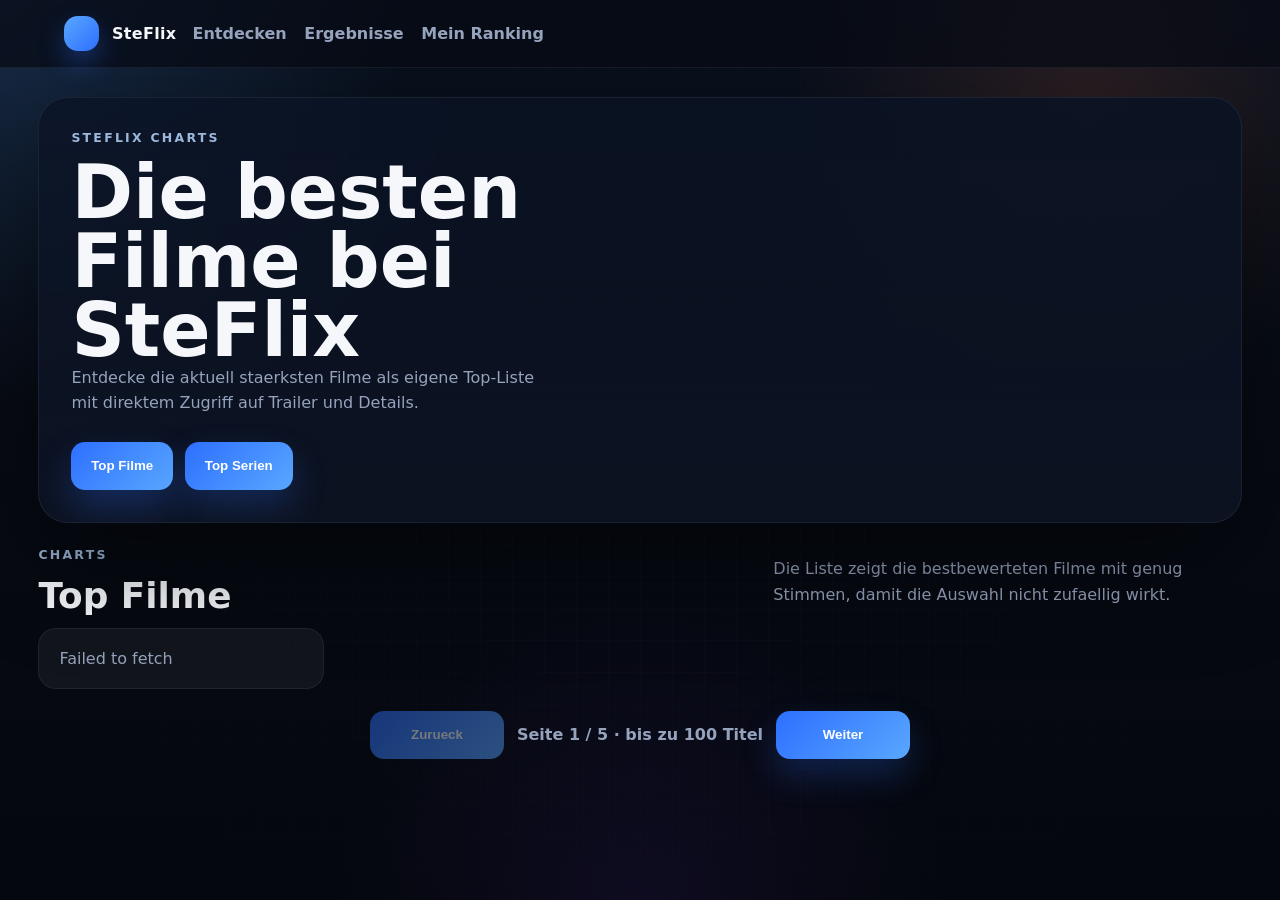
==== charts.html @ 8e14725d "Add charts pagination and align chart cards" ====
<!doctype html>
<html lang="de">
<head>
  <meta charset="UTF-8" />
  <meta name="viewport" content="width=device-width, initial-scale=1.0" />
  <title>SteFlix Charts</title>
  <link rel="stylesheet" href="style.css" />
</head>
<body>
  <header class="topbar">
    <a href="index.html" class="logo-wrap">
      <span class="logo-mark" aria-hidden="true">
        <video id="logoLoopVideo" class="logo-video" src="assets/logo-loop.mp4" muted playsinline preload="auto"></video>
      </span>
      <span class="logo">SteFlix</span>
    </a>
    <nav>
      <a href="index.html#discover">Entdecken</a>
      <a href="index.html#resultsSection">Ergebnisse</a>
      <a href="ranking.html">Mein Ranking</a>
    </nav>
  </header>

  <main>
    <section class="studio-section">
      <div class="studio-banner">
        <p class="hero-kicker">SteFlix Charts</p>
        <h2 id="chartsHeroTitle">Die besten Filme bei SteFlix</h2>
        <p id="chartsHeroCopy" class="section-copy">
          Entdecke die aktuell staerksten Filme und Serien als eigene Top-Liste mit direktem Zugriff auf Trailer und Details.
        </p>
        <div class="quick-actions chart-switch">
          <button id="showMoviesBtn" type="button">Top Filme</button>
          <button id="showSeriesBtn" type="button">Top Serien</button>
        </div>
      </div>
    </section>

    <section class="content-section">
      <div class="section-head compact">
        <div>
          <p class="section-kicker">Charts</p>
          <h2 id="chartsHeading">Top Filme</h2>
        </div>
        <p id="chartsDescription" class="section-copy">
          Die Liste zeigt die bestbewerteten Filme mit genug Stimmen, damit die Auswahl nicht zufaellig wirkt.
        </p>
      </div>
      <section id="chartsGrid" class="results top-chart-grid"></section>
      <div class="chart-pagination">
        <button id="chartsPrevBtn" type="button">Zurueck</button>
        <p id="chartsPageInfo" class="chart-page-info">Seite 1 / 5</p>
        <button id="chartsNextBtn" type="button">Weiter</button>
      </div>
    </section>
  </main>

  <div id="infoModal" class="modal" hidden>
    <div class="modal-backdrop" id="modalBackdrop"></div>
    <div class="modal-content">
      <button id="modalClose" class="modal-close" type="button">Schliessen</button>
      <div class="modal-hero" id="modalHero">
        <div class="modal-hero-overlay"></div>
        <div class="modal-hero-content">
          <img id="modalPoster" class="modal-poster" alt="Poster" />
          <div class="modal-copy">
            <p id="modalEyebrow" class="modal-eyebrow"></p>
            <h2 id="modalTitle"></h2>
            <div id="modalMeta" class="modal-meta"></div>
            <p id="modalOverview" class="modal-overview"></p>
          </div>
        </div>
      </div>
      <div class="modal-sections">
        <section class="modal-panel">
          <h3>Trailer</h3>
          <div id="modalTrailer"></div>
        </section>
        <section class="modal-panel">
          <h3>Bilder</h3>
          <div id="modalGallery" class="modal-gallery"></div>
        </section>
      </div>
    </div>
  </div>

  <script src="charts-page.js"></script>
</body>
</html>
---- style.css ----
:root {
  --bg: #070b14;
  --surface: rgba(13, 19, 33, 0.88);
  --surface-strong: #0f1728;
  --text: #f5f7fb;
  --muted: #96a3bd;
  --accent: #59a7ff;
  --accent-strong: #b9d8ff;
  --line: rgba(185, 216, 255, 0.12);
  --shadow: 0 22px 60px rgba(0, 0, 0, 0.34);
  --shadow-strong: 0 38px 110px rgba(0, 0, 0, 0.48);
  --topbar-offset: 0px;
  --search-panel-height: 0px;
}

* {
  box-sizing: border-box;
}

html {
  scroll-behavior: smooth;
}

body {
  margin: 0;
  font-family: "Segoe UI", "SF Pro Text", system-ui, sans-serif;
  background: var(--bg);
  color: var(--text);
  position: relative;
  overflow-x: hidden;
}

body::before {
  content: "";
  position: fixed;
  inset: 0;
  background:
    radial-gradient(circle at top left, rgba(89, 167, 255, 0.18), transparent 26%),
    radial-gradient(circle at 85% 12%, rgba(255, 123, 72, 0.14), transparent 22%),
    radial-gradient(circle at bottom center, rgba(131, 61, 255, 0.08), transparent 28%),
    linear-gradient(180deg, #09111f 0%, #070b14 46%, #04070d 100%);
  z-index: -2;
}

body::after {
  content: "";
  position: fixed;
  inset: 0;
  background-image:
    linear-gradient(rgba(255, 255, 255, 0.025) 1px, transparent 1px),
    linear-gradient(90deg, rgba(255, 255, 255, 0.025) 1px, transparent 1px);
  background-size: 32px 32px;
  mask-image: radial-gradient(circle at center, black 26%, transparent 88%);
  z-index: -1;
  opacity: 0.55;
}

.topbar {
  position: sticky;
  top: 0;
  z-index: 20;
  display: grid;
  grid-template-columns: auto minmax(0, 1fr) auto;
  align-items: start;
  gap: 1rem;
  padding: 1rem 5vw;
  background: rgba(7, 11, 20, 0.72);
  backdrop-filter: blur(18px);
  border-bottom: 1px solid rgba(185, 216, 255, 0.08);
}

.logo-wrap {
  display: inline-flex;
  align-items: center;
  gap: 0.8rem;
  text-decoration: none;
  color: inherit;
}

.logo-mark {
  width: 2.2rem;
  height: 2.2rem;
  display: inline-grid;
  place-items: center;
  overflow: hidden;
  border-radius: 14px;
  background: linear-gradient(135deg, #59a7ff, #2d6fff);
  color: white;
  font-weight: 800;
  box-shadow: 0 12px 26px rgba(45, 111, 255, 0.34);
}

.logo-video {
  width: 100%;
  height: 100%;
  display: block;
  object-fit: cover;
}

.logo {
  font-weight: 800;
  letter-spacing: 0.02em;
  white-space: nowrap;
}

nav {
  display: flex;
  flex-wrap: wrap;
  gap: 1.1rem;
  align-self: center;
  min-width: 0;
}

nav a {
  text-decoration: none;
  color: var(--muted);
  font-weight: 600;
  white-space: nowrap;
}

nav a:hover {
  color: var(--accent-strong);
}

nav a.active {
  color: var(--accent-strong);
}

main {
  max-width: 1540px;
  min-width: 0;
  margin: 0 auto;
  padding: 0 3vw 5.2rem;
}

.hero-stack {
  display: grid;
  gap: 0.9rem;
  align-content: start;
  min-width: 0;
}

.hero {
  display: grid;
  grid-template-columns: 1fr;
  gap: 1.15rem;
  padding: 0.2rem 0 1rem;
  align-items: stretch;
  min-width: 0;
}

.preview-panel,
.hero-spotlight,
.studio-banner {
  position: relative;
  overflow: hidden;
  border-radius: 30px;
  box-shadow: var(--shadow-strong);
  border: 1px solid rgba(185, 216, 255, 0.08);
}

.preview-panel {
  min-height: 490px;
  padding: 1rem;
  background:
    linear-gradient(180deg, rgba(7, 10, 18, 0.16), rgba(7, 10, 18, 0.96)),
    radial-gradient(circle at top right, rgba(255, 255, 255, 0.1), transparent 24%);
  color: white;
  display: grid;
  grid-template-rows: auto 1fr;
  gap: 0.75rem;
}

.hero-kicker,
.section-kicker,
.spotlight-label {
  margin: 0 0 0.8rem;
  font-size: 0.78rem;
  font-weight: 800;
  letter-spacing: 0.18em;
  text-transform: uppercase;
  color: rgba(185, 216, 255, 0.84);
}

.hero h1,
.studio-banner h2 {
  margin: 0;
  max-width: 11ch;
  font-size: clamp(2.85rem, 5.8vw, 5rem);
  line-height: 0.93;
  overflow-wrap: anywhere;
  text-wrap: balance;
}

.subtitle {
  margin: 1rem 0 0;
  max-width: 60ch;
  color: rgba(245, 247, 251, 0.78);
  font-size: 1.16rem;
  line-height: 1.65;
}

.quick-actions {
  margin-top: 1.6rem;
  display: flex;
  gap: 0.75rem;
  flex-wrap: wrap;
}

.hero-spotlight {
  padding: 0.85rem;
  background:
    linear-gradient(180deg, rgba(10, 18, 35, 0.96), rgba(13, 19, 33, 0.94)),
    radial-gradient(circle at top left, rgba(89, 167, 255, 0.2), transparent 36%);
  color: white;
  display: grid;
  gap: 0.65rem;
}

.preview-head {
  display: flex;
  flex-wrap: wrap;
  justify-content: space-between;
  gap: 1rem;
  align-items: start;
}

.preview-head > div,
.spotlight-head > div {
  min-width: 0;
}

.preview-copy {
  max-width: 29ch;
  min-width: 0;
  margin: 0;
  color: rgba(245, 247, 251, 0.72);
  line-height: 1.45;
  font-size: 0.95rem;
  overflow-wrap: anywhere;
}

.preview-grid {
  display: block;
  min-height: 0;
}

.preview-card,
.preview-slide {
  position: relative;
  min-height: 392px;
  border-radius: 22px;
  overflow: hidden;
  background:
    linear-gradient(180deg, rgba(11, 16, 28, 0.1), rgba(11, 16, 28, 0.96)),
    linear-gradient(135deg, rgba(89, 167, 255, 0.16), transparent 44%);
  border: 1px solid rgba(185, 216, 255, 0.08);
  box-shadow: var(--shadow);
  cursor: pointer;
}

.preview-card.loading,
.preview-slide.loading {
  cursor: default;
}

.preview-card-image {
  position: absolute;
  inset: 0;
  width: 100%;
  height: 100%;
  object-fit: cover;
}

.preview-card-overlay {
  position: absolute;
  inset: 0;
  background:
    linear-gradient(180deg, rgba(8, 12, 22, 0.08), rgba(8, 12, 22, 0.92)),
    radial-gradient(circle at top right, rgba(255, 255, 255, 0.12), transparent 20%);
}

.preview-card-copy {
  position: relative;
  z-index: 1;
  display: grid;
  gap: 0.45rem;
  align-content: end;
  min-height: 100%;
  min-width: 0;
  padding: 1rem;
}

.preview-slide-copy {
  max-width: 56%;
  padding: 1.15rem 1.2rem 3.15rem;
  gap: 0.65rem;
}

.preview-card-copy strong {
  font-size: 1.72rem;
  line-height: 1.02;
  max-width: 14ch;
  overflow-wrap: anywhere;
  text-wrap: balance;
}

.preview-card-copy p {
  margin: 0;
  color: rgba(245, 247, 251, 0.76);
  line-height: 1.45;
  font-size: 0.95rem;
  overflow-wrap: anywhere;
}

.preview-badge {
  justify-self: start;
  display: inline-flex;
  align-items: center;
  padding: 0.28rem 0.55rem;
  border-radius: 999px;
  background: rgba(89, 167, 255, 0.16);
  color: var(--accent-strong);
  font-size: 0.72rem;
  font-weight: 800;
}

.preview-meta {
  display: flex;
  flex-wrap: wrap;
  gap: 0.45rem;
  font-size: 0.82rem;
  color: rgba(245, 247, 251, 0.7);
  font-weight: 700;
}

.preview-meta span {
  white-space: nowrap;
}

.preview-dots {
  position: absolute;
  left: 50%;
  bottom: 1.7rem;
  z-index: 2;
  display: inline-flex;
  justify-content: center;
  gap: 0.42rem;
  transform: translateX(-50%);
}

.preview-progress {
  position: absolute;
  left: 1.2rem;
  right: 1.2rem;
  bottom: 1rem;
  z-index: 2;
  height: 0.32rem;
  overflow: hidden;
  border-radius: 999px;
  background: rgba(255, 255, 255, 0.18);
  border: 1px solid rgba(255, 255, 255, 0.08);
}

.preview-progress-bar {
  display: block;
  width: 100%;
  height: 100%;
  transform-origin: left center;
  background: linear-gradient(90deg, rgba(89, 167, 255, 0.8), rgba(185, 216, 255, 0.98));
  animation-name: previewProgress;
  animation-timing-function: linear;
  animation-fill-mode: forwards;
}

@keyframes previewProgress {
  from {
    transform: scaleX(0);
  }

  to {
    transform: scaleX(1);
  }
}

.preview-dot {
  width: 0.78rem;
  height: 0.78rem;
  padding: 0;
  border-radius: 999px;
  border: 1px solid rgba(255, 255, 255, 0.26);
  background: rgba(255, 255, 255, 0.18);
  box-shadow: none;
}

.preview-dot:hover {
  transform: none;
  filter: none;
}

.preview-dot.is-active {
  background: var(--accent-strong);
  border-color: var(--accent-strong);
}

.spotlight-head {
  display: flex;
  flex-wrap: wrap;
  align-items: start;
  justify-content: space-between;
  gap: 1rem;
}

.spotlight-title {
  margin: 0;
  max-width: 12ch;
  font-size: clamp(1.8rem, 3vw, 2.6rem);
  line-height: 1;
  overflow-wrap: anywhere;
}

.top-ten-showcase {
  position: relative;
  display: grid;
  gap: 0.9rem;
  width: 100%;
  min-width: 0;
}

.top-ten-shell {
  position: relative;
  width: 100%;
  min-width: 0;
}

.top-movies-track {
  display: grid;
  grid-auto-flow: column;
  grid-auto-columns: 210px;
  gap: 1rem;
  width: 100%;
  min-width: 0;
  overflow-x: auto;
  overflow-y: hidden;
  padding: 0.25rem 3.6rem 0.85rem;
  scroll-behavior: smooth;
  scrollbar-width: none;
  -ms-overflow-style: none;
  user-select: none;
  cursor: grab;
  overscroll-behavior-x: contain;
}

.top-movies-track::-webkit-scrollbar {
  display: none;
}

.top-movies-track.is-dragging {
  cursor: grabbing;
  scroll-behavior: auto;
}

.top-movie-card {
  --rank-offset: 1.95rem;
  position: relative;
  min-height: 378px;
  padding: 0.35rem 0 0;
  cursor: pointer;
}

.top-movie-card.loading {
  min-height: 160px;
  padding: 1rem;
  border-radius: 18px;
  background: rgba(255, 255, 255, 0.05);
  border: 1px solid rgba(255, 255, 255, 0.08);
  cursor: default;
}

.top-movie-card.loading strong,
.top-movie-card.loading p {
  position: relative;
  z-index: 1;
}

.top-movie-card.loading p {
  margin: 0.35rem 0 0;
  color: rgba(245, 247, 251, 0.7);
}

.top-movie-rank {
  position: absolute;
  left: -0.9rem;
  bottom: 6.65rem;
  z-index: 1;
  font-size: 9.2rem;
  line-height: 0.78;
  font-weight: 900;
  color: transparent;
  -webkit-text-stroke: 2.4px rgba(89, 167, 255, 0.98);
  text-shadow: 0 0 18px rgba(89, 167, 255, 0.22);
  opacity: 0.98;
  pointer-events: none;
}

.top-movie-poster {
  position: relative;
  z-index: 0;
  width: calc(100% - var(--rank-offset));
  margin-left: var(--rank-offset);
  aspect-ratio: 2 / 3;
  object-fit: cover;
  border-radius: 18px;
  border: 1px solid rgba(255, 255, 255, 0.08);
  box-shadow: var(--shadow);
}

.top-movie-info {
  position: relative;
  z-index: 2;
  display: grid;
  gap: 0.4rem;
  margin-top: 0.75rem;
  margin-left: var(--rank-offset);
  min-height: 4.7rem;
  min-width: 0;
}

.top-movie-title {
  font-size: 0.98rem;
  line-height: 1.2;
  display: -webkit-box;
  min-height: 2.35em;
  overflow: hidden;
  -webkit-line-clamp: 2;
  -webkit-box-orient: vertical;
  overflow-wrap: anywhere;
}

.top-movie-meta {
  display: flex;
  flex-wrap: wrap;
  gap: 0.4rem;
  color: rgba(245, 247, 251, 0.7);
  font-size: 0.78rem;
  font-weight: 700;
  line-height: 1.3;
}

.top-movie-card:hover .top-movie-title {
  color: var(--accent-strong);
}

.top-ten-side {
  position: absolute;
  top: 50%;
  z-index: 3;
  width: 3rem;
  min-width: 3rem;
  padding: 0;
  aspect-ratio: 1;
  transform: translateY(-50%);
  border-radius: 16px;
  background: rgba(7, 11, 20, 0.9);
  border: 1px solid rgba(185, 216, 255, 0.12);
  box-shadow: 0 20px 40px rgba(0, 0, 0, 0.32);
}

.top-ten-side-left {
  left: 0;
}

.top-ten-side-right {
  right: 0;
}

.top-ten-side[hidden] {
  display: none;
}

.cover-categories {
  display: grid;
  gap: 1.15rem;
  margin-bottom: 1.45rem;
  min-width: 0;
}

.cover-row {
  display: grid;
  gap: 0.7rem;
  min-width: 0;
}

.cover-row-head h3 {
  margin: 0;
  font-size: clamp(1.25rem, 2vw, 1.6rem);
}

.cover-row-shell {
  position: relative;
  min-width: 0;
  max-width: 100%;
  overflow: hidden;
}

.cover-row-track {
  display: grid;
  grid-auto-flow: column;
  grid-auto-columns: 196px;
  gap: 0.9rem;
  width: 100%;
  max-width: 100%;
  min-width: 0;
  overflow-x: auto;
  overflow-y: hidden;
  padding: 0.15rem 3.2rem 0.35rem;
  scrollbar-width: none;
  scroll-behavior: smooth;
  cursor: grab;
  overscroll-behavior-x: contain;
}

.cover-row-track::-webkit-scrollbar {
  display: none;
}

.cover-row-track.is-dragging {
  cursor: grabbing;
  scroll-behavior: auto;
}

.cover-card {
  width: 100%;
  padding: 0;
  border: none;
  border-radius: 22px;
  overflow: hidden;
  background: rgba(255, 255, 255, 0.04);
  box-shadow: var(--shadow);
  aspect-ratio: 2 / 3;
  cursor: pointer;
  transition: transform 0.22s ease, box-shadow 0.22s ease, border-color 0.22s ease;
  border: 1px solid rgba(185, 216, 255, 0.08);
}

.cover-card:hover {
  transform: translateY(-4px);
  box-shadow: var(--shadow-strong);
  border-color: rgba(89, 167, 255, 0.2);
}

.cover-card.loading,
.cover-card-empty {
  min-height: 294px;
  display: grid;
  place-items: center;
  padding: 1rem;
  background: linear-gradient(180deg, rgba(17, 24, 40, 0.96), rgba(11, 16, 28, 0.98));
}

.cover-card-empty span {
  color: rgba(245, 247, 251, 0.72);
  font-weight: 700;
  text-align: center;
}

.cover-card-poster {
  width: 100%;
  height: 100%;
  display: block;
  object-fit: cover;
}

.cover-row-side {
  position: absolute;
  top: 50%;
  z-index: 3;
  width: 3rem;
  max-width: 3rem;
  min-width: 3rem;
  padding: 0;
  aspect-ratio: 1;
  transform: translateY(-50%);
  border-radius: 16px;
  background: rgba(7, 11, 20, 0.92);
  border: 1px solid rgba(185, 216, 255, 0.12);
  box-shadow: 0 20px 40px rgba(0, 0, 0, 0.32);
}

.cover-row-side-left {
  left: 0;
}

.cover-row-side-right {
  right: 0;
}

.cover-row-side[hidden] {
  display: none;
}

button {
  border: none;
  padding: 1.05rem 1.24rem;
  background: linear-gradient(135deg, #2d6fff, #59a7ff);
  color: #fff;
  cursor: pointer;
  font-weight: 700;
  border-radius: 14px;
  transition: transform 0.2s ease, filter 0.2s ease, box-shadow 0.2s ease;
  box-shadow: 0 16px 34px rgba(45, 111, 255, 0.24);
}

button:hover {
  transform: translateY(-2px);
  filter: brightness(1.06);
}

.discover-shell,
.content-section {
  margin-top: 1.5rem;
  min-width: 0;
}

.hero-stack + .content-section {
  margin-top: 1rem;
}

.studio-section {
  margin-top: 1.8rem;
}

.studio-banner {
  padding: 2rem;
  background:
    linear-gradient(180deg, rgba(10, 18, 35, 0.9), rgba(13, 19, 33, 0.95)),
    radial-gradient(circle at top left, rgba(89, 167, 255, 0.22), transparent 35%);
}

.studio-banner h2 {
  max-width: 13ch;
}

.section-head {
  display: flex;
  justify-content: space-between;
  align-items: end;
  gap: 1rem;
  margin-bottom: 0.75rem;
}

.section-head h2 {
  margin: 0;
  font-size: clamp(1.6rem, 2.8vw, 2.35rem);
}

.section-copy {
  max-width: 46ch;
  margin: 0;
  color: var(--muted);
  line-height: 1.6;
}

.compact {
  align-items: center;
}

.search-panel,
#myRanking {
  background: var(--surface);
  border-radius: 28px;
  box-shadow: var(--shadow);
  border: 1px solid rgba(185, 216, 255, 0.08);
  backdrop-filter: blur(18px);
}

.search-panel {
  padding: 0.55rem;
  position: relative;
  top: auto;
  z-index: 1;
  transition: box-shadow 0.22s ease, transform 0.22s ease;
  box-shadow: none;
}

.topbar-search {
  min-width: 0;
}

.search-row {
  display: grid;
  grid-template-columns: minmax(0, 1fr) auto auto;
  gap: 0.6rem;
  margin-bottom: 0;
}

.search-row > * {
  min-width: 0;
}

.filters-panel {
  display: grid;
  grid-template-rows: 0fr;
  opacity: 0;
  transform: translateY(-0.35rem);
  transition: grid-template-rows 0.28s ease, opacity 0.22s ease, transform 0.22s ease, margin-top 0.22s ease;
  margin-top: 0;
}

.filters-panel[hidden] {
  display: none;
}

.search-panel.filters-open .filters-panel {
  grid-template-rows: 1fr;
  opacity: 1;
  transform: translateY(0);
  margin-top: 0.58rem;
}

.filters-grid {
  display: grid;
  grid-template-columns: repeat(6, minmax(0, 1fr));
  gap: 0.55rem;
  min-height: 0;
  overflow: hidden;
}

.field {
  display: grid;
  gap: 0.2rem;
}

.field span {
  font-size: 0.72rem;
  font-weight: 700;
  color: var(--muted);
}

input,
select {
  width: 100%;
  border: 1px solid var(--line);
  padding: 0.7rem 0.82rem;
  background: rgba(7, 12, 21, 0.82);
  border-radius: 12px;
  color: var(--text);
  box-shadow: inset 0 1px 0 rgba(255, 255, 255, 0.02);
}

.search-panel button {
  padding: 0.84rem 1.12rem;
}

.filter-toggle {
  display: inline-flex;
  align-items: center;
  gap: 0.5rem;
  padding-inline: 0.95rem;
  background: rgba(17, 25, 42, 0.94);
  border: 1px solid rgba(185, 216, 255, 0.12);
  box-shadow: none;
}

.filter-toggle:hover {
  filter: brightness(1.03);
}

.filter-toggle-icon {
  width: 1rem;
  height: 1rem;
  display: inline-flex;
}

.filter-toggle-icon svg {
  width: 100%;
  height: 100%;
  fill: currentColor;
}

.filter-toggle-label {
  line-height: 1;
}

.search-panel.filters-open .filter-toggle {
  background: linear-gradient(135deg, #2d6fff, #59a7ff);
}

.topbar-search .filters-panel {
  position: absolute;
  left: 0;
  right: 0;
  top: calc(100% + 0.5rem);
  z-index: 25;
}

.topbar-search .filters-grid {
  padding: 0.7rem;
  border-radius: 18px;
  background: rgba(13, 19, 33, 0.98);
  border: 1px solid rgba(185, 216, 255, 0.08);
  box-shadow: 0 24px 60px rgba(0, 0, 0, 0.38);
}

input::placeholder {
  color: #7f8ca7;
}

input {
  min-width: 0;
}

input:focus,
select:focus {
  outline: 2px solid rgba(89, 167, 255, 0.18);
  border-color: rgba(89, 167, 255, 0.46);
}

.results {
  display: grid;
  grid-template-columns: repeat(auto-fill, minmax(250px, 1fr));
  gap: 1.25rem;
}

.top-chart-grid {
  align-items: start;
}

.chart-card {
  display: grid;
  grid-template-rows: auto 1fr;
}

#resultsSection {
  scroll-margin-top: calc(var(--topbar-offset) + 1.5rem);
}

.card {
  background: linear-gradient(180deg, rgba(17, 24, 40, 0.96), rgba(11, 16, 28, 0.98));
  border-radius: 24px;
  box-shadow: var(--shadow);
  overflow: hidden;
  display: flex;
  flex-direction: column;
  transition: transform 0.25s ease, box-shadow 0.25s ease, border-color 0.25s ease;
  cursor: pointer;
  border: 1px solid rgba(185, 216, 255, 0.07);
}

.card:hover {
  transform: translateY(-6px);
  box-shadow: var(--shadow-strong);
  border-color: rgba(89, 167, 255, 0.18);
}

.chart-card-media {
  position: relative;
}

.chart-rank-badge {
  position: absolute;
  top: 0.8rem;
  left: 0.8rem;
  z-index: 2;
  display: inline-flex;
  align-items: center;
  justify-content: center;
  min-width: 2.5rem;
  padding: 0.4rem 0.65rem;
  border-radius: 999px;
  background: rgba(7, 11, 20, 0.84);
  border: 1px solid rgba(185, 216, 255, 0.18);
  color: var(--accent-strong);
  font-size: 0.78rem;
  font-weight: 800;
  box-shadow: 0 14px 28px rgba(0, 0, 0, 0.28);
}

.chart-switch button.is-active {
  background: linear-gradient(135deg, #2d6fff, #59a7ff);
  box-shadow: 0 18px 36px rgba(45, 111, 255, 0.28);
}

.chart-card .card-content {
  align-content: start;
  min-height: 8.7rem;
}

.chart-card .card-content h3 {
  display: -webkit-box;
  min-height: 2.8em;
  overflow: hidden;
  -webkit-line-clamp: 2;
  -webkit-box-orient: vertical;
  overflow-wrap: anywhere;
}

.chart-card .meta {
  min-height: 2.7em;
  line-height: 1.35;
}

.chart-pagination {
  display: flex;
  align-items: center;
  justify-content: center;
  gap: 0.8rem;
  margin-top: 1.35rem;
  flex-wrap: wrap;
}

.chart-pagination button {
  min-width: 8.4rem;
}

.chart-pagination button:disabled {
  opacity: 0.45;
  cursor: default;
  transform: none;
  filter: none;
  box-shadow: none;
}

.chart-page-info {
  margin: 0;
  color: var(--muted);
  font-weight: 700;
}

.poster {
  width: 100%;
  aspect-ratio: 2 / 3;
  object-fit: cover;
  background: #131b2d;
}

.card-content {
  display: grid;
  gap: 0.38rem;
  padding: 1.25rem;
}

.card-content h3 {
  margin: 0;
  font-size: 1.24rem;
}

.score {
  margin: 0;
  font-weight: 700;
}

.meta {
  margin: 0;
  color: var(--muted);
  font-size: 0.94rem;
}

.card-rating {
  display: grid;
  gap: 0.3rem;
  justify-items: start;
}

.card-rating span {
  font-size: 0.78rem;
  color: var(--muted);
  font-weight: 700;
}

.card-rank-select {
  min-width: 138px;
  padding: 0.84rem 0.95rem;
  border-radius: 12px;
}

#myRanking {
  padding: 1.6rem;
}

.ranking-item {
  display: grid;
  grid-template-columns: auto 92px minmax(0, 1fr) auto;
  gap: 1rem;
  align-items: center;
  padding: 1.25rem;
  border: 1px solid rgba(185, 216, 255, 0.08);
  border-radius: 22px;
  margin-bottom: 0.9rem;
  cursor: pointer;
  transition: transform 0.18s ease, box-shadow 0.18s ease, border-color 0.18s ease, background 0.18s ease;
  background:
    linear-gradient(180deg, rgba(255, 255, 255, 0.045), rgba(255, 255, 255, 0.025)),
    rgba(255, 255, 255, 0.03);
}

.ranking-item:hover {
  transform: translateY(-2px);
  box-shadow: var(--shadow);
  border-color: rgba(89, 167, 255, 0.24);
  background:
    linear-gradient(180deg, rgba(89, 167, 255, 0.09), rgba(255, 255, 255, 0.03)),
    rgba(89, 167, 255, 0.06);
}

.ranking-order {
  align-self: stretch;
  display: flex;
  align-items: start;
}

.ranking-poster-wrap {
  position: relative;
}

.ranking-poster-wrap::after {
  content: "";
  position: absolute;
  inset: auto 8px -8px 8px;
  height: 24px;
  background: rgba(89, 167, 255, 0.16);
  filter: blur(18px);
  z-index: 0;
}

.ranking-poster {
  position: relative;
  z-index: 1;
  width: 108px;
  aspect-ratio: 2 / 3;
  object-fit: cover;
  border-radius: 16px;
  background: #131b2d;
  box-shadow: 0 18px 35px rgba(0, 0, 0, 0.28);
}

.ranking-main {
  display: grid;
  gap: 0.52rem;
  min-width: 0;
}

.ranking-main strong {
  font-size: 1.24rem;
}

.ranking-meta-row {
  display: flex;
  flex-wrap: wrap;
  align-items: center;
  gap: 0.55rem;
}

.ranking-chip {
  display: inline-flex;
  align-items: center;
  padding: 0.3rem 0.55rem;
  border-radius: 999px;
  background: rgba(89, 167, 255, 0.14);
  color: var(--accent-strong);
  font-size: 0.8rem;
  font-weight: 800;
  border: 1px solid rgba(89, 167, 255, 0.16);
}

.ranking-item:hover .ranking-title {
  color: var(--accent-strong);
  text-decoration: underline;
}

.ranking-hint {
  margin: 0;
  font-size: 0.79rem;
  color: var(--accent);
  opacity: 0.86;
}

.ranking-side {
  display: grid;
  justify-items: end;
  gap: 0.65rem;
}

.rating-control {
  display: grid;
  gap: 0.25rem;
  justify-items: end;
}

.rating-control span {
  font-size: 0.78rem;
  color: var(--muted);
  font-weight: 700;
}

.rank-select {
  min-width: 114px;
  padding: 0.8rem 0.9rem;
  border-radius: 12px;
}

.ranking-score-card {
  display: grid;
  justify-items: end;
  gap: 0.15rem;
  min-width: 96px;
  padding: 0.75rem 0.85rem;
  border-radius: 16px;
  background: rgba(255, 255, 255, 0.05);
  border: 1px solid rgba(185, 216, 255, 0.08);
}

.ranking-score-label {
  font-size: 0.72rem;
  letter-spacing: 0.08em;
  text-transform: uppercase;
  color: var(--muted);
  font-weight: 700;
}

.ranking-score {
  font-weight: 800;
  font-size: 1.18rem;
}

.ranking-actions {
  display: flex;
  gap: 0.45rem;
  flex-wrap: wrap;
  justify-content: flex-start;
}

.rank-btn {
  padding: 0.52rem 0.74rem;
  border-radius: 12px;
  background: rgba(89, 167, 255, 0.12);
  color: var(--accent-strong);
  font-size: 0.84rem;
  box-shadow: none;
}

.rank-btn.danger {
  background: rgba(255, 87, 87, 0.12);
  color: #ff9f9f;
}

.badge {
  background: rgba(89, 167, 255, 0.14);
  color: var(--accent-strong);
  border-radius: 999px;
  padding: 0.24rem 0.58rem;
  font-size: 0.84rem;
  font-weight: 800;
}

.modal {
  position: fixed;
  inset: 0;
  z-index: 100;
  padding: 3vh 1rem;
  overflow-y: auto;
}

.modal-backdrop {
  position: absolute;
  inset: 0;
  background:
    radial-gradient(circle at top, rgba(89, 167, 255, 0.16), transparent 30%),
    rgba(4, 7, 13, 0.86);
  backdrop-filter: blur(10px);
}

.modal-content {
  position: relative;
  margin: 0 auto;
  width: min(1080px, 100%);
  border-radius: 28px;
  color: white;
  box-shadow: 0 40px 100px rgba(0, 0, 0, 0.45);
  overflow: hidden;
  background: rgba(11, 17, 29, 0.94);
  border: 1px solid rgba(255, 255, 255, 0.08);
}

.modal-close {
  position: absolute;
  top: 1rem;
  right: 1rem;
  z-index: 3;
  width: auto;
  background: rgba(255, 255, 255, 0.14);
  color: #fff;
  box-shadow: none;
}

.modal-hero {
  position: relative;
  min-height: 450px;
  display: flex;
  align-items: flex-end;
  background:
    linear-gradient(180deg, rgba(7, 10, 19, 0.24), rgba(7, 10, 19, 0.96)),
    linear-gradient(120deg, rgba(89, 167, 255, 0.22), transparent 45%);
  background-size: cover;
  background-position: center;
}

.modal-hero-overlay {
  position: absolute;
  inset: 0;
  background:
    radial-gradient(circle at top right, rgba(255, 255, 255, 0.16), transparent 24%),
    linear-gradient(180deg, rgba(7, 10, 19, 0.04), rgba(7, 10, 19, 0.96));
}

.modal-hero-content {
  position: relative;
  z-index: 1;
  display: grid;
  grid-template-columns: 220px minmax(0, 1fr);
  gap: 1.4rem;
  width: 100%;
  padding: 2.4rem;
  align-items: end;
}

.modal-poster {
  width: 100%;
  max-width: 248px;
  aspect-ratio: 2 / 3;
  object-fit: cover;
  border-radius: 22px;
  box-shadow: 0 30px 70px rgba(0, 0, 0, 0.42);
  background: rgba(255, 255, 255, 0.12);
}

.modal-copy {
  display: grid;
  gap: 0.8rem;
}

.modal-eyebrow {
  margin: 0;
  color: rgba(255, 255, 255, 0.74);
  text-transform: uppercase;
  letter-spacing: 0.16em;
  font-size: 0.76rem;
  font-weight: 700;
}

#modalTitle {
  margin: 0;
  font-size: clamp(2rem, 4vw, 3.5rem);
  line-height: 0.98;
}

.modal-meta {
  display: flex;
  flex-wrap: wrap;
  gap: 0.55rem;
}

.modal-meta-chip {
  padding: 0.45rem 0.7rem;
  border-radius: 999px;
  background: rgba(255, 255, 255, 0.12);
  border: 1px solid rgba(255, 255, 255, 0.1);
  font-size: 0.88rem;
}

.modal-overview {
  margin: 0;
  max-width: 70ch;
  color: rgba(255, 255, 255, 0.88);
  line-height: 1.6;
}

.modal-sections {
  display: grid;
  grid-template-columns: 1.4fr 1fr;
  gap: 1.15rem;
  padding: 1.25rem 2.4rem 2.4rem;
}

.modal-panel {
  background: rgba(255, 255, 255, 0.05);
  border: 1px solid rgba(255, 255, 255, 0.08);
  border-radius: 22px;
  padding: 1rem;
}

.modal-panel h3 {
  margin: 0 0 0.85rem;
  font-size: 1rem;
}

#modalTrailer {
  min-height: 140px;
}

#modalTrailer iframe {
  width: 100%;
  min-height: 320px;
  border: 0;
  border-radius: 16px;
}

.modal-gallery {
  display: grid;
  grid-template-columns: repeat(2, minmax(0, 1fr));
  gap: 0.8rem;
}

.modal-gallery img {
  width: 100%;
  aspect-ratio: 16 / 9;
  object-fit: cover;
  border-radius: 16px;
  background: rgba(255, 255, 255, 0.08);
}

.modal-empty {
  margin: 0;
  color: rgba(255, 255, 255, 0.66);
}

.empty-state {
  padding: 1.25rem;
  background: rgba(255, 255, 255, 0.05);
  border-radius: 18px;
  color: var(--muted);
  border: 1px solid rgba(185, 216, 255, 0.08);
}

@media (max-width: 1100px) {
  .topbar {
    grid-template-columns: 1fr;
    align-items: stretch;
  }

  .topbar-search {
    order: 3;
  }

  nav {
    justify-content: space-between;
  }

  .hero {
    padding-top: 0.4rem;
  }

  .filters-grid {
    grid-template-columns: repeat(3, minmax(0, 1fr));
  }

  .section-head {
    flex-direction: column;
    align-items: start;
  }

  .preview-head {
    flex-direction: column;
    align-items: start;
  }
}

@media (max-width: 900px) {
  main {
    padding: 0 1.1rem 3.4rem;
  }

  .topbar {
    padding: 0.85rem 1rem;
  }

  .hero {
    gap: 1rem;
    padding-top: 0.3rem;
  }

  .preview-panel {
    min-height: 405px;
    padding: 1.1rem;
  }

  .hero-spotlight {
    padding: 1rem;
  }

  .top-movies-track {
    grid-auto-columns: 186px;
    padding-inline: 3.2rem;
  }

  .cover-row-track {
    grid-auto-columns: 176px;
    padding-inline: 3rem;
  }

  .preview-grid {
    display: block;
  }

  .section-head h2 {
    font-size: 1.85rem;
  }

  .search-panel {
    padding: 0.95rem;
    border-radius: 22px;
  }

  #myRanking {
    padding: 1.2rem;
    border-radius: 22px;
  }

  .results {
    grid-template-columns: repeat(2, minmax(0, 1fr));
  }

  .ranking-item {
    grid-template-columns: auto 82px minmax(0, 1fr);
    gap: 0.85rem;
  }

  .ranking-poster {
    width: 92px;
  }

  .ranking-side {
    grid-column: 1 / -1;
    grid-template-columns: 1fr 1fr;
    justify-items: stretch;
    align-items: end;
  }

  .rating-control,
  .ranking-score-card {
    justify-items: start;
  }
}

@media (max-width: 700px) {
  .topbar {
    grid-template-columns: auto minmax(0, 1fr);
    grid-template-areas:
      "brand nav"
      "search search";
    align-items: center;
    gap: 0.7rem 0.8rem;
  }

  .logo-wrap {
    grid-area: brand;
  }

  .topbar-search {
    grid-area: search;
    order: initial;
    width: min(100%, 34rem);
    justify-self: center;
  }

  nav {
    grid-area: nav;
    justify-self: end;
    justify-content: flex-end;
    gap: 0.42rem;
    flex-wrap: wrap;
    overflow: visible;
    padding-bottom: 0;
    max-width: 100%;
  }

  nav a {
    white-space: nowrap;
    padding: 0.48rem 0.62rem;
    border-radius: 999px;
    background: rgba(255, 255, 255, 0.04);
    border: 1px solid rgba(185, 216, 255, 0.08);
    font-size: 0.86rem;
  }

  .preview-panel {
    min-height: 350px;
    padding: 1.55rem;
    border-radius: 24px;
  }

  .studio-banner {
    padding: 1.35rem;
  }

  .hero-spotlight,
  .preview-panel,
  .search-panel,
  #myRanking,
  .studio-banner {
    border-radius: 24px;
  }

  .hero h1 {
    max-width: none;
    font-size: clamp(2.3rem, 10vw, 3.3rem);
  }

  .preview-grid {
    display: block;
  }

  .preview-slide,
  .preview-card {
    min-height: 340px;
  }

  .preview-slide-copy {
    max-width: 72%;
  }

  .top-movies-track {
    grid-auto-columns: 176px;
    padding-inline: 3rem;
  }

  .top-movie-card {
    --rank-offset: 1.65rem;
    min-height: 332px;
  }

  .cover-row-track {
    grid-auto-columns: 156px;
    padding-inline: 2.8rem;
  }

  .cover-card.loading,
  .cover-card-empty {
    min-height: 234px;
  }

  .cover-row-head h3 {
    font-size: 1.08rem;
  }

  .subtitle {
    font-size: 1.05rem;
    line-height: 1.55;
  }

  .search-row {
    grid-template-columns: minmax(0, 1fr) auto auto;
    gap: 0.5rem;
  }

  .search-row input {
    grid-column: 1 / -1;
  }

  .filters-grid {
    grid-template-columns: 1fr;
  }

  .filter-toggle {
    justify-content: center;
  }

  .topbar-search .filters-panel {
    top: calc(100% + 0.42rem);
  }

  .hero-search {
    grid-template-columns: 1fr;
  }

  button {
    width: 100%;
  }

  .search-row button,
  .filter-toggle,
  .top-ten-side,
  .cover-row-side,
  .modal-close,
  .chart-pagination button {
    width: auto;
  }

  .filter-toggle-label {
    display: none;
  }

  .results {
    grid-template-columns: 1fr;
  }

  .ranking-item {
    grid-template-columns: auto 92px 1fr;
    gap: 0.7rem;
    padding: 1.08rem;
  }

  .ranking-side {
    grid-column: 1 / -1;
    grid-template-columns: 1fr;
    justify-items: stretch;
  }

  .ranking-score-card {
    justify-items: start;
  }

  .ranking-actions {
    justify-content: stretch;
  }

  .ranking-main strong {
    font-size: 1.08rem;
  }

  .ranking-meta-row {
    gap: 0.35rem;
  }

  .modal {
    padding: 0;
  }

  .modal-content {
    min-height: 100vh;
    border-radius: 0;
  }

  .modal-hero-content {
    grid-template-columns: 1fr;
    padding: 4.5rem 1rem 1rem;
  }

  .modal-poster {
    max-width: 180px;
  }

  .modal-sections {
    grid-template-columns: 1fr;
    padding: 1rem;
  }

  .modal-gallery {
    grid-template-columns: 1fr;
  }

  #modalTrailer iframe {
    min-height: 220px;
  }
}

@media (max-width: 480px) {
  main {
    padding: 0 0.9rem 3rem;
  }

  .topbar {
    padding: 0.8rem 0.75rem;
    gap: 0.6rem 0.7rem;
  }

  .topbar-search {
    width: 100%;
  }

  nav {
    gap: 0.35rem;
  }

  nav a {
    padding: 0.42rem 0.56rem;
    font-size: 0.8rem;
  }

  .logo-mark {
    width: 2rem;
    height: 2rem;
  }

  .hero {
    padding-top: 0.2rem;
  }

  .preview-panel,
  .hero-spotlight,
  .studio-banner {
    border-radius: 20px;
  }

  .preview-panel {
    min-height: 305px;
    padding: 1rem;
  }

  .search-panel {
    padding: 0.45rem;
    border-radius: 18px;
  }

  .preview-slide,
  .preview-card {
    min-height: 280px;
  }

  .preview-slide-copy {
    max-width: 100%;
    padding: 0.95rem 0.95rem 2.75rem;
  }

  .preview-card-copy strong {
    font-size: 1.22rem;
  }

  .preview-card-copy p {
    font-size: 0.9rem;
  }

  .preview-dots {
    left: 50%;
    bottom: 1.5rem;
    transform: translateX(-50%);
  }

  .preview-progress {
    left: 0.95rem;
    right: 0.95rem;
    bottom: 0.85rem;
  }

  .spotlight-head {
    flex-direction: column;
    align-items: start;
  }

  .top-movies-track {
    grid-auto-columns: 156px;
    padding-inline: 2.7rem;
  }

  .top-movie-card {
    --rank-offset: 1.35rem;
    min-height: 298px;
  }

  .cover-row-track {
    grid-auto-columns: 138px;
    padding-inline: 2.45rem;
    gap: 0.72rem;
  }

  .cover-row-side {
    width: 2.5rem;
    max-width: 2.5rem;
    min-width: 2.5rem;
  }

  .cover-card {
    border-radius: 18px;
  }

  .cover-row-head h3 {
    font-size: 1rem;
  }

  .top-movie-rank {
    font-size: 7.2rem;
    left: -0.55rem;
    bottom: 5.45rem;
  }

  .top-ten-side {
    width: 2.5rem;
    min-width: 2.5rem;
  }

  .quick-actions {
    gap: 0.55rem;
  }

  .section-head {
    margin-bottom: 0.8rem;
  }

  .section-head h2 {
    font-size: 1.72rem;
  }

  .card {
    border-radius: 20px;
  }

  .card-content {
    padding: 1.05rem;
  }

  .chart-card .card-content {
    min-height: 7.9rem;
  }

  .ranking-item {
    grid-template-columns: auto 72px 1fr;
    border-radius: 18px;
    padding: 1rem;
  }

  .ranking-main strong {
    font-size: 1rem;
  }

  .ranking-poster {
    width: 72px;
    border-radius: 12px;
  }

  .badge {
    font-size: 0.76rem;
  }

  .modal-close {
    top: 0.75rem;
    right: 0.75rem;
    padding: 0.7rem 0.8rem;
  }

  .modal-hero {
    min-height: 320px;
  }

  #modalTitle {
    font-size: 2.15rem;
  }

  .modal-overview {
    font-size: 1.04rem;
    line-height: 1.5;
  }

  .modal-panel {
    padding: 0.9rem;
    border-radius: 18px;
  }
}
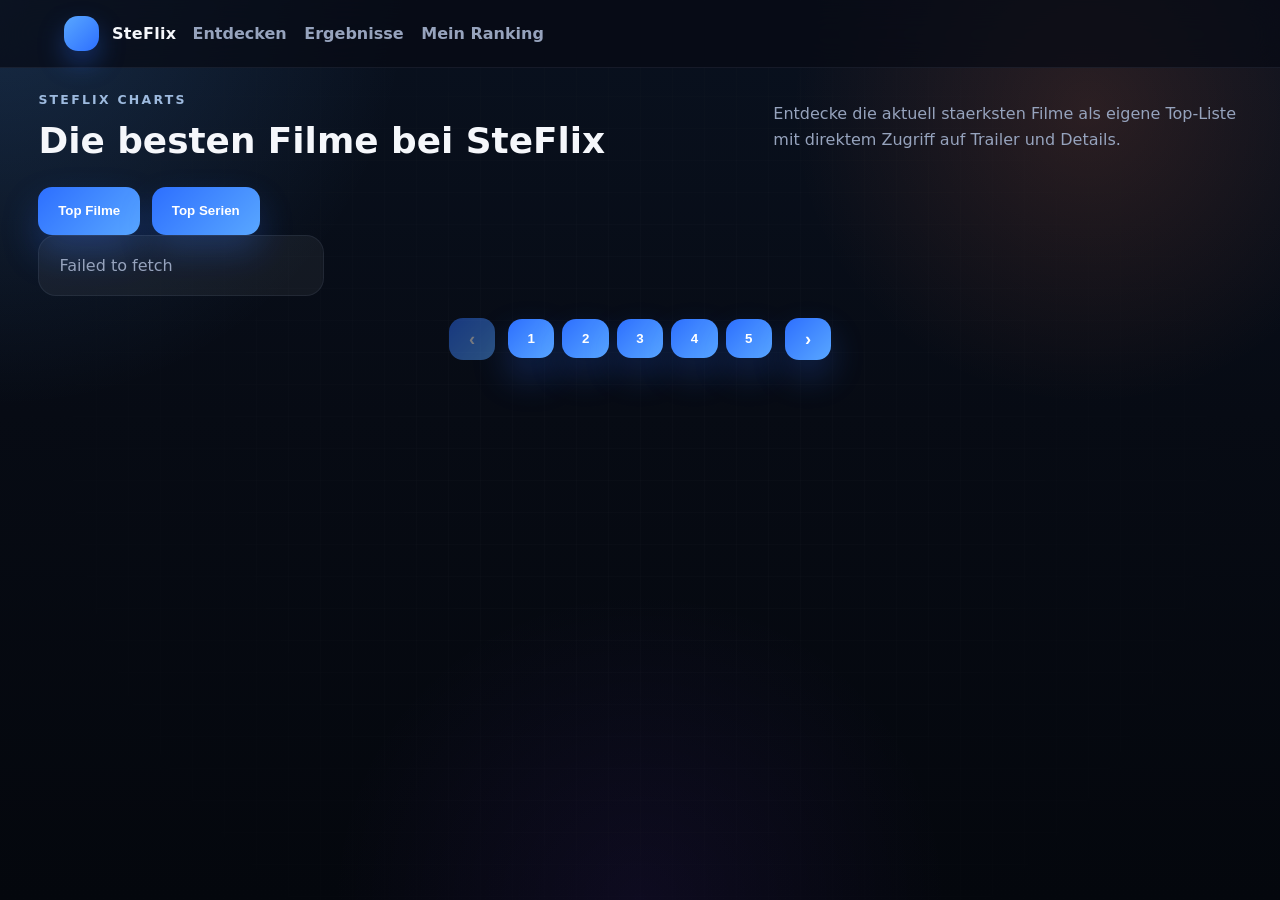
==== commit 2387f5d9: "Remove charts hero window" ====
--- a/charts.html
+++ b/charts.html
@@ -22,35 +22,25 @@
   </header>
 
   <main>
-    <section class="studio-section">
-      <div class="studio-banner">
-        <p class="hero-kicker">SteFlix Charts</p>
-        <h2 id="chartsHeroTitle">Die besten Filme bei SteFlix</h2>
-        <p id="chartsHeroCopy" class="section-copy">
-          Entdecke die aktuell staerksten Filme und Serien als eigene Top-Liste mit direktem Zugriff auf Trailer und Details.
-        </p>
-        <div class="quick-actions chart-switch">
-          <button id="showMoviesBtn" type="button">Top Filme</button>
-          <button id="showSeriesBtn" type="button">Top Serien</button>
-        </div>
-      </div>
-    </section>
-
     <section class="content-section">
       <div class="section-head compact">
         <div>
-          <p class="section-kicker">Charts</p>
-          <h2 id="chartsHeading">Top Filme</h2>
+          <p class="section-kicker">SteFlix Charts</p>
+          <h2 id="chartsHeroTitle">Die besten Filme bei SteFlix</h2>
         </div>
-        <p id="chartsDescription" class="section-copy">
+        <p id="chartsHeroCopy" class="section-copy">
           Die Liste zeigt die bestbewerteten Filme mit genug Stimmen, damit die Auswahl nicht zufaellig wirkt.
         </p>
       </div>
+      <div class="quick-actions chart-switch chart-switch-inline">
+        <button id="showMoviesBtn" type="button">Top Filme</button>
+        <button id="showSeriesBtn" type="button">Top Serien</button>
+      </div>
       <section id="chartsGrid" class="results top-chart-grid"></section>
       <div class="chart-pagination">
-        <button id="chartsPrevBtn" type="button">Zurueck</button>
-        <p id="chartsPageInfo" class="chart-page-info">Seite 1 / 5</p>
-        <button id="chartsNextBtn" type="button">Weiter</button>
+        <button id="chartsPrevBtn" class="chart-page-arrow" type="button" aria-label="Vorherige Seite">&lsaquo;</button>
+        <div id="chartsPageButtons" class="chart-page-buttons" aria-label="Seitenauswahl"></div>
+        <button id="chartsNextBtn" class="chart-page-arrow" type="button" aria-label="Naechste Seite">&rsaquo;</button>
       </div>
     </section>
   </main>
--- a/style.css
+++ b/style.css
@@ -67,6 +67,49 @@
   background: rgba(7, 11, 20, 0.72);
   backdrop-filter: blur(18px);
   border-bottom: 1px solid rgba(185, 216, 255, 0.08);
+}
+
+@media (min-width: 1101px) {
+  .topbar.topbar-discover {
+    grid-template-columns: auto minmax(27rem, 45rem) auto;
+    align-items: center;
+    gap: 1.1rem;
+  }
+
+  .topbar.topbar-discover .logo-wrap {
+    align-self: center;
+  }
+
+  .topbar.topbar-discover .topbar-search {
+    width: 100%;
+    justify-self: center;
+  }
+
+  .topbar.topbar-discover nav {
+    justify-self: end;
+    justify-content: flex-end;
+    gap: 0.9rem;
+    align-self: center;
+  }
+
+  .topbar.topbar-discover .search-panel {
+    width: 100%;
+    padding: 0.48rem;
+    border-radius: 24px;
+  }
+
+  .topbar.topbar-discover .search-row {
+    gap: 0.55rem;
+    align-items: center;
+  }
+
+  .topbar.topbar-discover .search-panel button {
+    padding: 0.8rem 1.05rem;
+  }
+
+  .topbar.topbar-discover .filter-toggle {
+    padding-inline: 0.85rem;
+  }
 }
 
 .logo-wrap {
@@ -759,6 +802,15 @@
   margin: 0;
   color: var(--muted);
   line-height: 1.6;
+}
+
+.search-status {
+  margin-top: 1rem;
+  padding: 0.95rem 1.05rem;
+  border-radius: 18px;
+  color: var(--text);
+  background: rgba(255, 255, 255, 0.05);
+  border: 1px solid rgba(185, 216, 255, 0.08);
 }
 
 .compact {
@@ -1009,8 +1061,10 @@
   flex-wrap: wrap;
 }
 
-.chart-pagination button {
-  min-width: 8.4rem;
+.chart-page-buttons {
+  display: inline-flex;
+  align-items: center;
+  gap: 0.5rem;
 }
 
 .chart-pagination button:disabled {
@@ -1025,6 +1079,22 @@
   margin: 0;
   color: var(--muted);
   font-weight: 700;
+}
+
+.chart-page-arrow,
+.chart-page-number {
+  min-width: 2.9rem;
+  padding: 0.75rem 0.95rem;
+}
+
+.chart-page-arrow {
+  font-size: 1.15rem;
+  line-height: 1;
+}
+
+.chart-page-number.is-active {
+  background: linear-gradient(135deg, #2d6fff, #59a7ff);
+  box-shadow: 0 18px 36px rgba(45, 111, 255, 0.28);
 }
 
 .poster {
